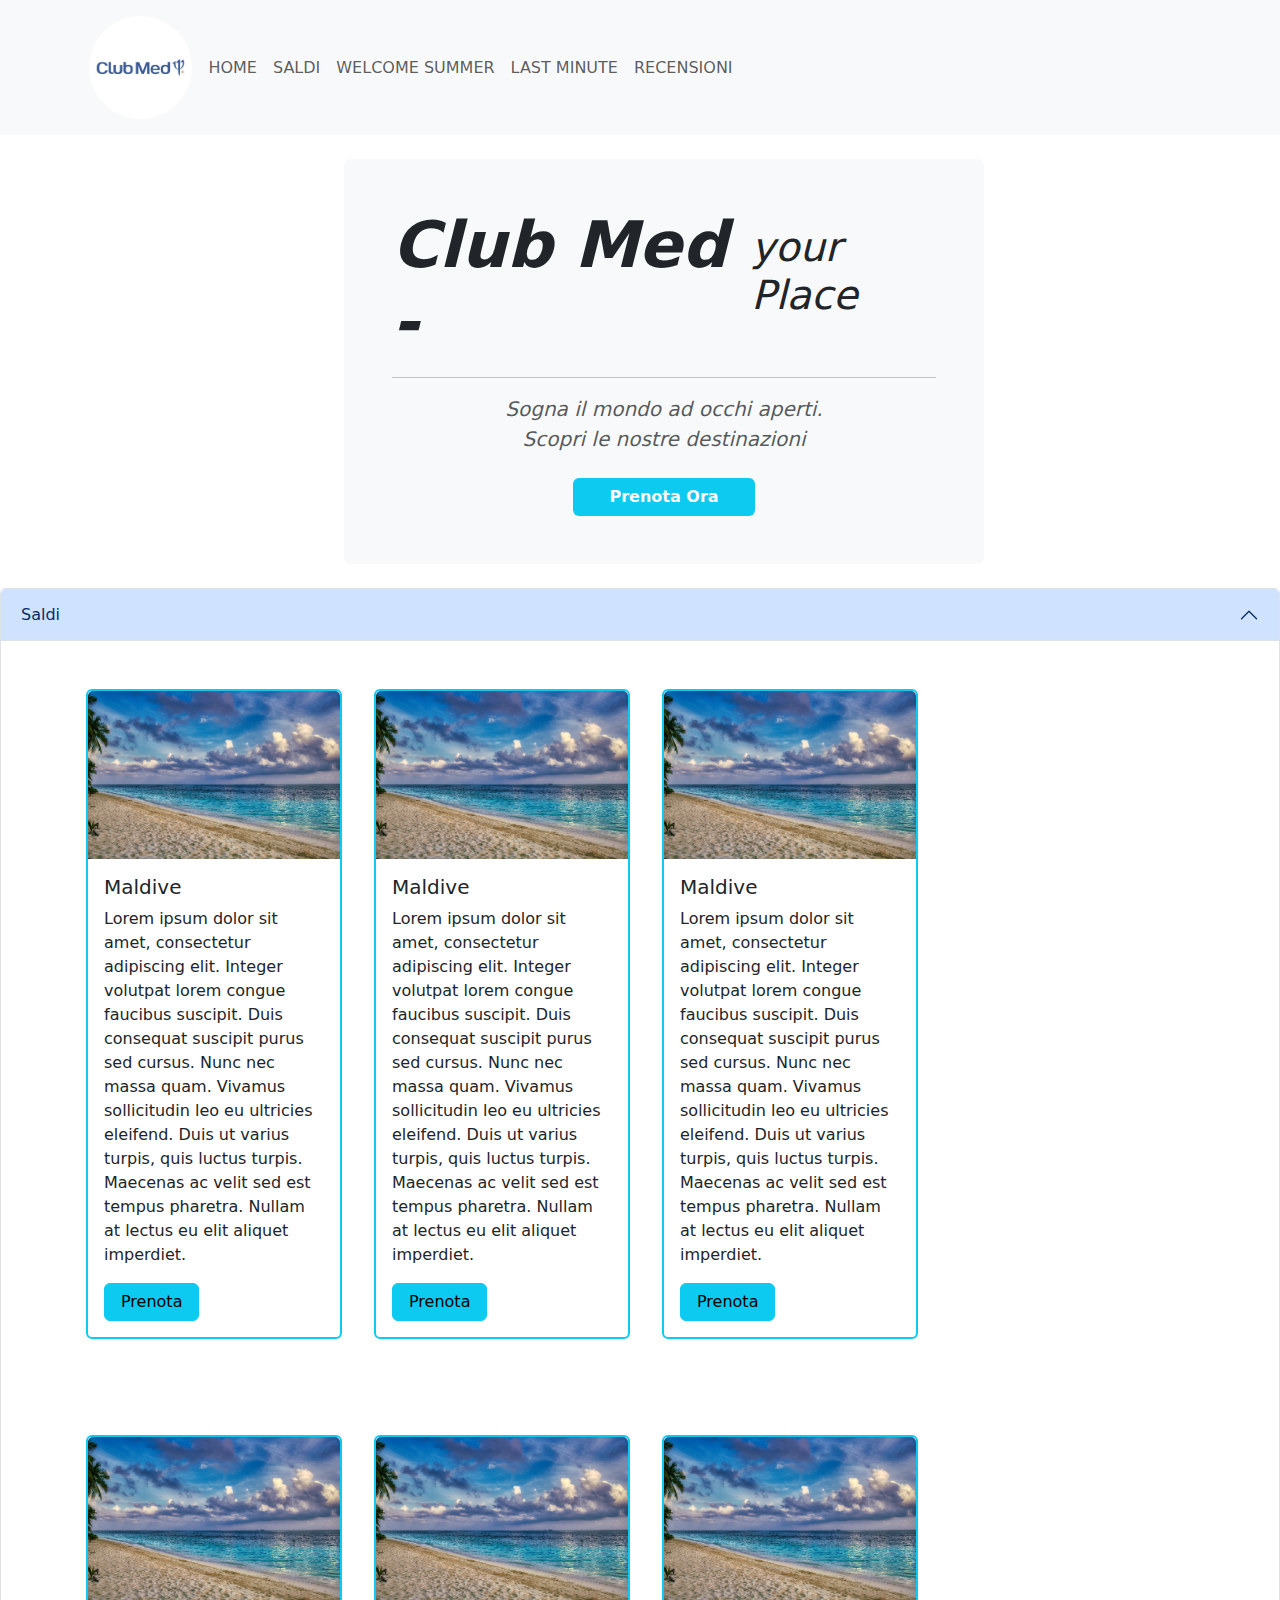
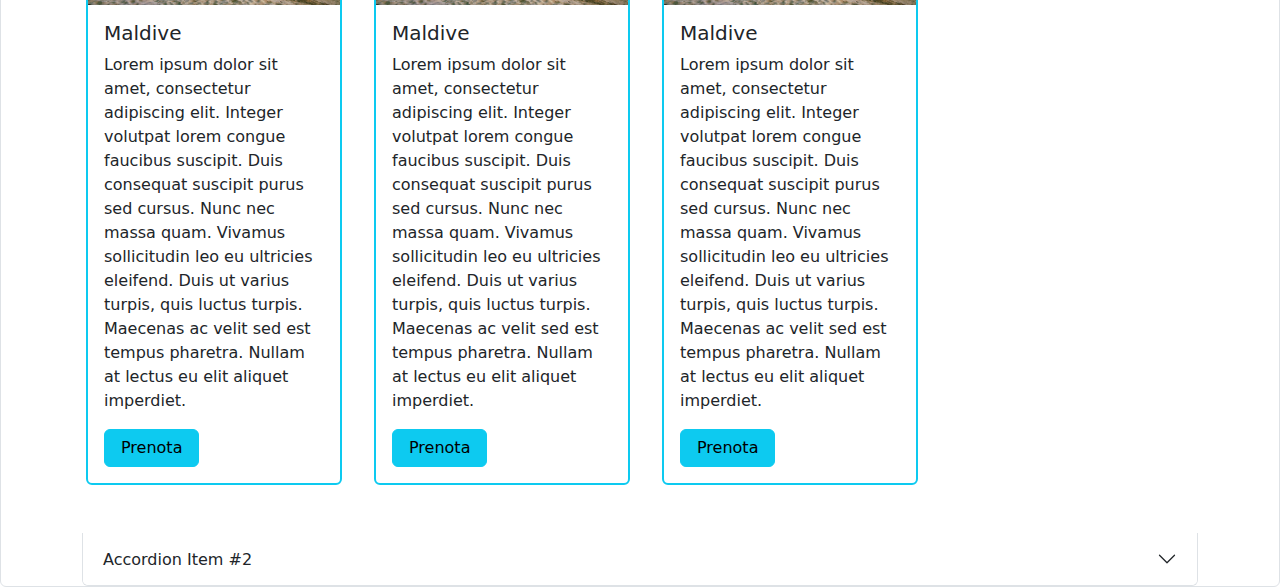
==== index.html @ 1a9f721c "primo commit" ====
<!DOCTYPE html>
<html lang="it">
  <head>
    <meta charset="UTF-8" />
    <meta name="viewport" content="width=device-width, initial-scale=1.0" />
    <link
      href="https://cdn.jsdelivr.net/npm/bootstrap@5.3.3/dist/css/bootstrap.min.css"
      rel="stylesheet"
      integrity="sha384-QWTKZyjpPEjISv5WaRU9OFeRpok6YctnYmDr5pNlyT2bRjXh0JMhjY6hW+ALEwIH"
      crossorigin="anonymous"
    />
    <link rel="stylesheet" href="assets/css/style.css" />
    <title>HomePage Agenzia di Viaggi</title>
  </head>
  <body>
    <header>
      <nav class="navbar navbar-expand-lg bg-body-tertiary">
        <div class="container-fluid">
          <div class="navbar-logo p-2" href="#">
            <img
              class="float-end"
              src="assets/img/Club-Med-Logo-1.jpg"
              alt="LogoAdV"
            />
          </div>

          <button
            class="navbar-toggler"
            type="button"
            data-bs-toggle="collapse"
            data-bs-target="#navbarNav"
            aria-controls="navbarNav"
            aria-expanded="false"
            aria-label="Toggle navigation"
          >
            <span class="navbar-toggler-icon"></span>
          </button>
          <div class="collapse navbar-collapse" id="navbarNav">
            <ul class="navbar-nav">
              <li class="nav-item">
                <a class="nav-link" href="#">HOME</a>
              </li>
              <li class="nav-item">
                <a class="nav-link" href="#">SALDI</a>
              </li>
              <li class="nav-item">
                <a class="nav-link" href="#">WELCOME SUMMER</a>
              </li>
              <li class="nav-item">
                <a class="nav-link" href="#">LAST MINUTE</a>
              </li>
              <li class="nav-item">
                <a class="nav-link">RECENSIONI</a>
              </li>
            </ul>
          </div>
        </div>
      </nav>
    </header>
    <main>
      <div class="container-fluid m-4">
        <div class="row">
          <div class="col-3"></div>
          <div class="col-6 center bg-light rounded p-5">
            <h1
              class="d-flex text-dark text-start fst-italic fw-semibold display-3"
            >
              Club Med -&nbsp;
              <span
                class="text-start fst-italic justify-content-center display-6 pt-3"
              >
                your Place</span
              >
            </h1>
            <hr />
            <p class="text-center text-body-secondary lh-4 fs-5 fst-italic">
              Sogna il mondo ad occhi aperti.<br />
              Scopri le nostre destinazioni
            </p>
            <div class="d-grid gap-2 col-4 mt-4 mx-auto">
              <button class="btn bg-info text-light fw-bold">
                Prenota Ora
              </button>
            </div>
          </div>
          <div class="col-3"></div>
        </div>
      </div>

      <div class="accordion" id="accordionPanelsStayOpenExample">
        <div class="accordion-item">
          <h2 class="accordion-header">
            <button
              class="accordion-button"
              type="button"
              data-bs-toggle="collapse"
              data-bs-target="#panelsStayOpen-collapseOne"
              aria-expanded="true"
              aria-controls="panelsStayOpen-collapseOne"
            >
              Saldi
            </button>
          </h2>
          <div
            id="panelsStayOpen-collapseOne"
            class="accordion-collapse collapse show"
          >
            <div class="container">
              <div class="row">
                <div
                  class="col-6 col-sm-6 col-md-6 col-lg-4 col-xl-3 card border border-info border-2 rounded px-0 my-5 mx-3"
                  style="width: 16rem"
                >
                  <img
                    src="assets/img/beach-4455224_1280.jpg"
                    class="card-img-top img-fluid p-0 m-0"
                    alt="beach image"
                  />
                  <div class="card-body">
                    <h5 class="card-title">Maldive</h5>
                    <p class="card-text">
                      Lorem ipsum dolor sit amet, consectetur adipiscing elit.
                      Integer volutpat lorem congue faucibus suscipit. Duis
                      consequat suscipit purus sed cursus. Nunc nec massa quam.
                      Vivamus sollicitudin leo eu ultricies eleifend. Duis ut
                      varius turpis, quis luctus turpis. Maecenas ac velit sed
                      est tempus pharetra. Nullam at lectus eu elit aliquet
                      imperdiet.
                    </p>
                    <a href="#" class="btn btn-info px-3">Prenota</a>
                  </div>
                </div>
                <div
                  class="col-6 col-sm-6 col-md-6 col-lg-4 col-xl-3 card border border-info border-2 rounded px-0 my-5 mx-3"
                  style="width: 16rem"
                >
                  <img
                    src="assets/img/beach-4455224_1280.jpg"
                    class="card-img-top img-fluid p-0 m-0"
                    alt="beach image"
                  />
                  <div class="card-body">
                    <h5 class="card-title">Maldive</h5>
                    <p class="card-text">
                      Lorem ipsum dolor sit amet, consectetur adipiscing elit.
                      Integer volutpat lorem congue faucibus suscipit. Duis
                      consequat suscipit purus sed cursus. Nunc nec massa quam.
                      Vivamus sollicitudin leo eu ultricies eleifend. Duis ut
                      varius turpis, quis luctus turpis. Maecenas ac velit sed
                      est tempus pharetra. Nullam at lectus eu elit aliquet
                      imperdiet.
                    </p>
                    <a href="#" class="btn btn-info px-3">Prenota</a>
                  </div>
                </div>
                <div
                  class="col-6 col-sm-6 col-md-6 col-lg-4 col-xl-3 card border border-info border-2 rounded px-0 my-5 mx-3"
                  style="width: 16rem"
                >
                  <img
                    src="assets/img/beach-4455224_1280.jpg"
                    class="card-img-top img-fluid p-0 m-0"
                    alt="beach image"
                  />
                  <div class="card-body">
                    <h5 class="card-title">Maldive</h5>
                    <p class="card-text">
                      Lorem ipsum dolor sit amet, consectetur adipiscing elit.
                      Integer volutpat lorem congue faucibus suscipit. Duis
                      consequat suscipit purus sed cursus. Nunc nec massa quam.
                      Vivamus sollicitudin leo eu ultricies eleifend. Duis ut
                      varius turpis, quis luctus turpis. Maecenas ac velit sed
                      est tempus pharetra. Nullam at lectus eu elit aliquet
                      imperdiet.
                    </p>
                    <a href="#" class="btn btn-info px-3">Prenota</a>
                  </div>
                </div>
                <div
                  class="col-6 col-sm-6 col-md-6 col-lg-4 col-xl-3 card border border-info border-2 rounded px-0 my-5 mx-3"
                  style="width: 16rem"
                >
                  <img
                    src="assets/img/beach-4455224_1280.jpg"
                    class="card-img-top img-fluid p-0 m-0"
                    alt="beach image"
                  />
                  <div class="card-body">
                    <h5 class="card-title">Maldive</h5>
                    <p class="card-text">
                      Lorem ipsum dolor sit amet, consectetur adipiscing elit.
                      Integer volutpat lorem congue faucibus suscipit. Duis
                      consequat suscipit purus sed cursus. Nunc nec massa quam.
                      Vivamus sollicitudin leo eu ultricies eleifend. Duis ut
                      varius turpis, quis luctus turpis. Maecenas ac velit sed
                      est tempus pharetra. Nullam at lectus eu elit aliquet
                      imperdiet.
                    </p>
                    <a href="#" class="btn btn-info px-3">Prenota</a>
                  </div>
                </div>
                <div
                  class="col-6 col-sm-6 col-md-6 col-lg-4 col-xl-3 card border border-info border-2 rounded px-0 my-5 mx-3"
                  style="width: 16rem"
                >
                  <img
                    src="assets/img/beach-4455224_1280.jpg"
                    class="card-img-top img-fluid p-0 m-0"
                    alt="beach image"
                  />
                  <div class="card-body">
                    <h5 class="card-title">Maldive</h5>
                    <p class="card-text">
                      Lorem ipsum dolor sit amet, consectetur adipiscing elit.
                      Integer volutpat lorem congue faucibus suscipit. Duis
                      consequat suscipit purus sed cursus. Nunc nec massa quam.
                      Vivamus sollicitudin leo eu ultricies eleifend. Duis ut
                      varius turpis, quis luctus turpis. Maecenas ac velit sed
                      est tempus pharetra. Nullam at lectus eu elit aliquet
                      imperdiet.
                    </p>
                    <a href="#" class="btn btn-info px-3">Prenota</a>
                  </div>
                </div>
                <div
                  class="col-6 col-sm-6 col-md-6 col-lg-4 col-xl-3 card border border-info border-2 rounded px-0 my-5 mx-3"
                  style="width: 16rem"
                >
                  <img
                    src="assets/img/beach-4455224_1280.jpg"
                    class="card-img-top img-fluid p-0 m-0"
                    alt="beach image"
                  />
                  <div class="card-body">
                    <h5 class="card-title">Maldive</h5>
                    <p class="card-text">
                      Lorem ipsum dolor sit amet, consectetur adipiscing elit.
                      Integer volutpat lorem congue faucibus suscipit. Duis
                      consequat suscipit purus sed cursus. Nunc nec massa quam.
                      Vivamus sollicitudin leo eu ultricies eleifend. Duis ut
                      varius turpis, quis luctus turpis. Maecenas ac velit sed
                      est tempus pharetra. Nullam at lectus eu elit aliquet
                      imperdiet.
                    </p>
                    <a href="#" class="btn btn-info px-3">Prenota</a>
                  </div>
                </div>
              </div> 
        <div class="accordion-item">
          <h2 class="accordion-header">
            <button
              class="accordion-button collapsed"
              type="button"
              data-bs-toggle="collapse"
              data-bs-target="#panelsStayOpen-collapseTwo"
              aria-expanded="false"
              aria-controls="panelsStayOpen-collapseTwo"
            >
              Accordion Item #2
            </button>
          </h2>
          <div
            id="panelsStayOpen-collapseTwo"
            class="accordion-collapse collapse"
          >
            <div class="accordion-body">
              <strong>This is the second item's accordion body.</strong> It is
              hidden by default, until the collapse plugin adds the appropriate
              classes that we use to style each element. These classes control
              the overall appearance, as well as the showing and hiding via CSS
              transitions. You can modify any of this with custom CSS or
              overriding our default variables. It's also worth noting that just
              about any HTML can go within the <code>.accordion-body</code>,
              though the transition does limit overflow.
            </div>
          </div>
        </div>
      </div>
    </main>

    <script
      src="https://cdn.jsdelivr.net/npm/bootstrap@5.3.3/dist/js/bootstrap.bundle.min.js"
      integrity="sha384-YvpcrYf0tY3lHB60NNkmXc5s9fDVZLESaAA55NDzOxhy9GkcIdslK1eN7N6jIeHz"
      crossorigin="anonymous"
    ></script>
  </body>
</html>
---- assets/css/style.css ----
.navbar-logo {
    width: 15%;
    padding-right: 0;
    margin-right: 0;
}
.navbar-logo img {
    width: 60%;
    border-radius: 50%;
}
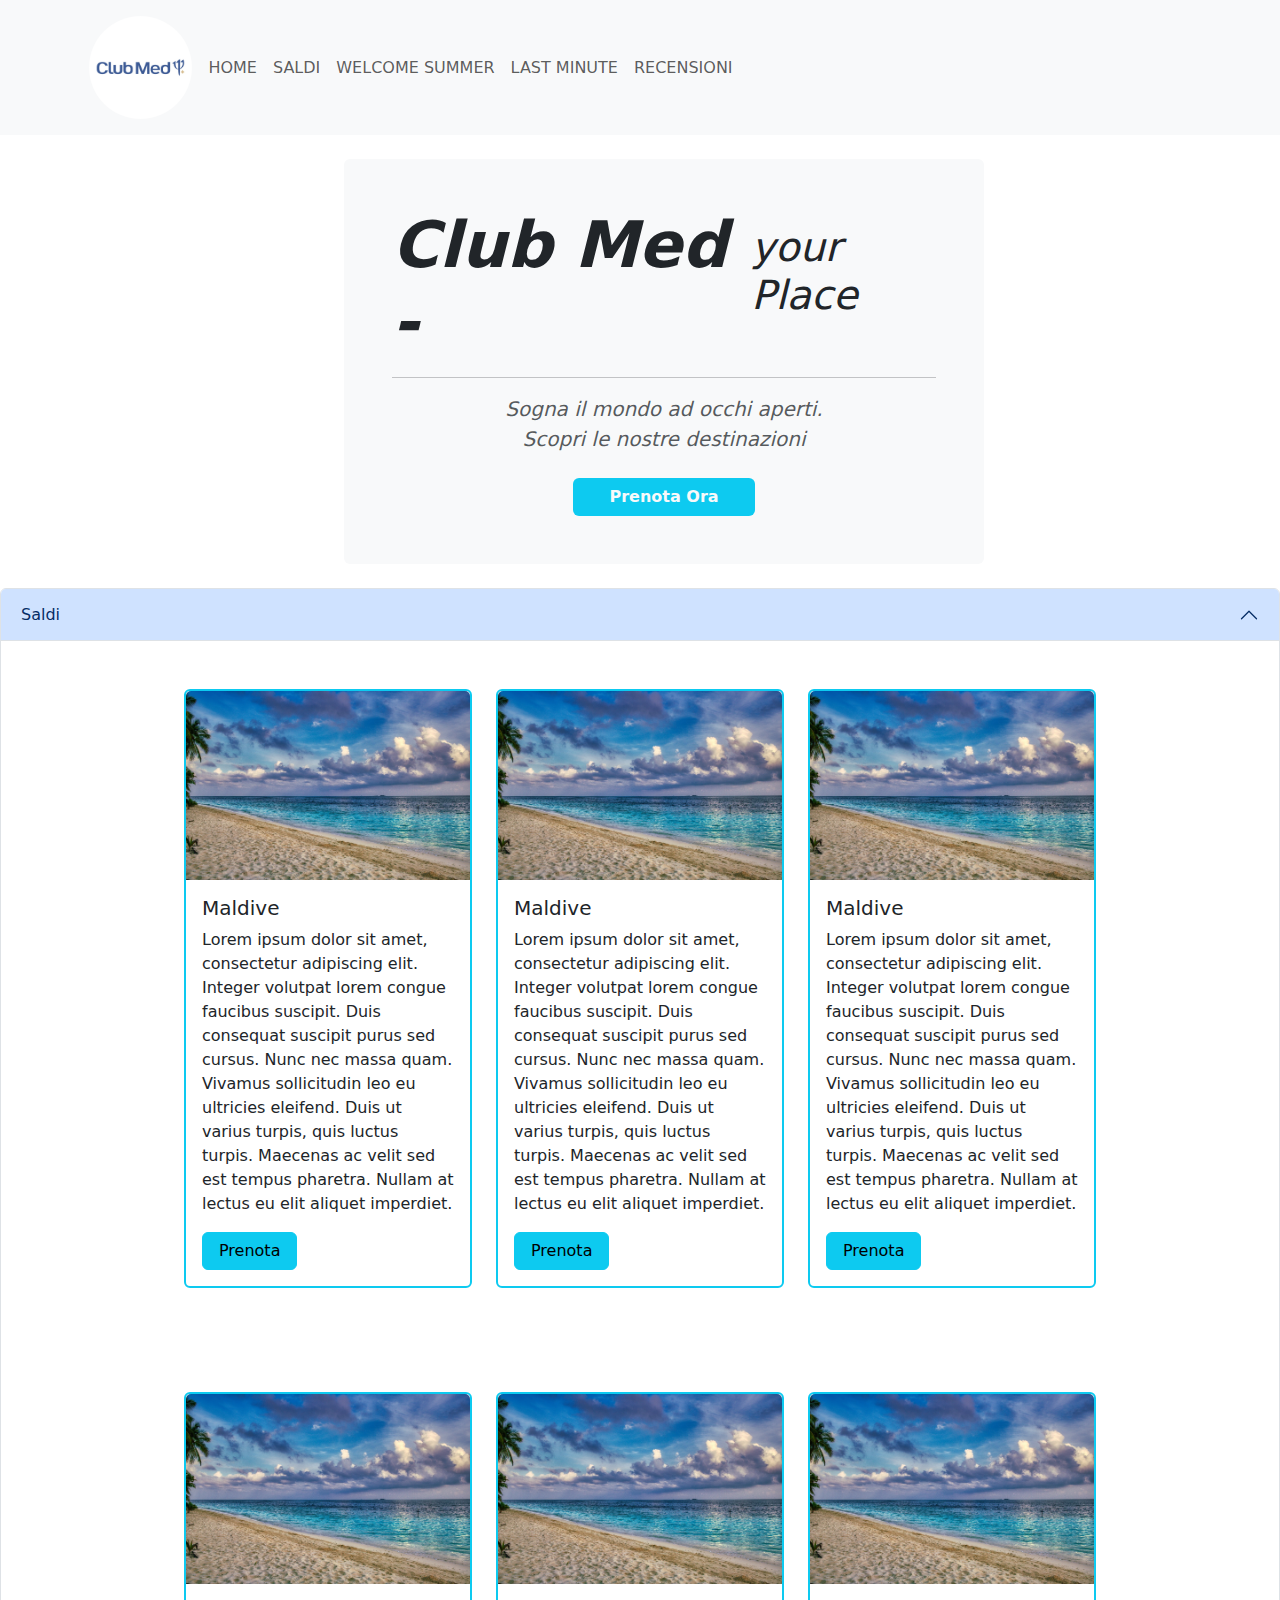
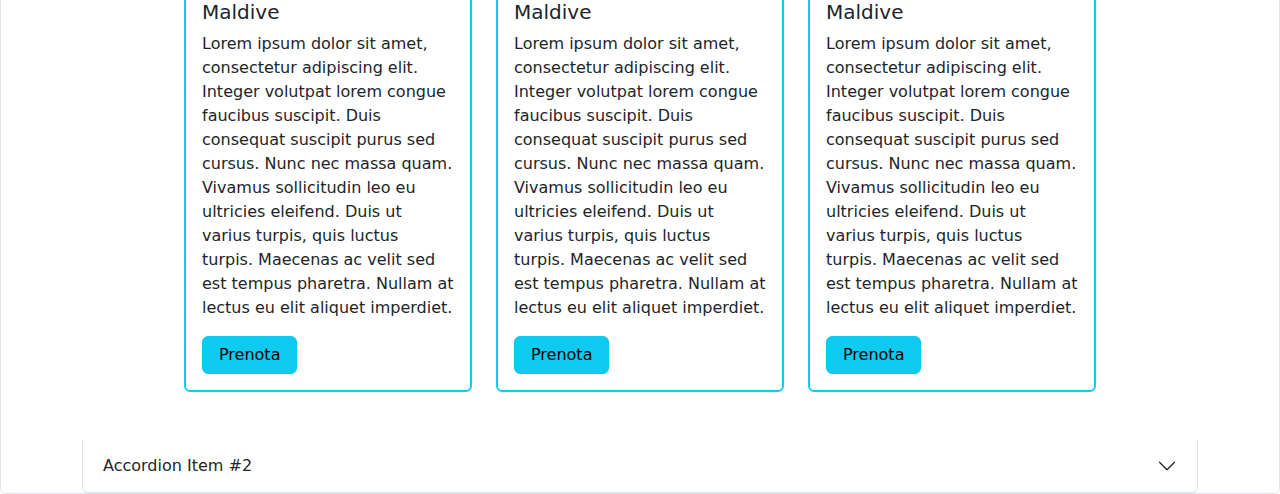
==== commit 1954023a: "secondo commit" ====
--- a/index.html
+++ b/index.html
@@ -106,125 +106,125 @@
             class="accordion-collapse collapse show"
           >
             <div class="container">
-              <div class="row">
-                <div
-                  class="col-6 col-sm-6 col-md-6 col-lg-4 col-xl-3 card border border-info border-2 rounded px-0 my-5 mx-3"
-                  style="width: 16rem"
-                >
-                  <img
-                    src="assets/img/beach-4455224_1280.jpg"
-                    class="card-img-top img-fluid p-0 m-0"
-                    alt="beach image"
-                  />
-                  <div class="card-body">
-                    <h5 class="card-title">Maldive</h5>
-                    <p class="card-text">
-                      Lorem ipsum dolor sit amet, consectetur adipiscing elit.
-                      Integer volutpat lorem congue faucibus suscipit. Duis
-                      consequat suscipit purus sed cursus. Nunc nec massa quam.
-                      Vivamus sollicitudin leo eu ultricies eleifend. Duis ut
-                      varius turpis, quis luctus turpis. Maecenas ac velit sed
-                      est tempus pharetra. Nullam at lectus eu elit aliquet
-                      imperdiet.
-                    </p>
-                    <a href="#" class="btn btn-info px-3">Prenota</a>
-                  </div>
-                </div>
-                <div
-                  class="col-6 col-sm-6 col-md-6 col-lg-4 col-xl-3 card border border-info border-2 rounded px-0 my-5 mx-3"
-                  style="width: 16rem"
-                >
-                  <img
-                    src="assets/img/beach-4455224_1280.jpg"
-                    class="card-img-top img-fluid p-0 m-0"
-                    alt="beach image"
-                  />
-                  <div class="card-body">
-                    <h5 class="card-title">Maldive</h5>
-                    <p class="card-text">
-                      Lorem ipsum dolor sit amet, consectetur adipiscing elit.
-                      Integer volutpat lorem congue faucibus suscipit. Duis
-                      consequat suscipit purus sed cursus. Nunc nec massa quam.
-                      Vivamus sollicitudin leo eu ultricies eleifend. Duis ut
-                      varius turpis, quis luctus turpis. Maecenas ac velit sed
-                      est tempus pharetra. Nullam at lectus eu elit aliquet
-                      imperdiet.
-                    </p>
-                    <a href="#" class="btn btn-info px-3">Prenota</a>
-                  </div>
-                </div>
-                <div
-                  class="col-6 col-sm-6 col-md-6 col-lg-4 col-xl-3 card border border-info border-2 rounded px-0 my-5 mx-3"
-                  style="width: 16rem"
-                >
-                  <img
-                    src="assets/img/beach-4455224_1280.jpg"
-                    class="card-img-top img-fluid p-0 m-0"
-                    alt="beach image"
-                  />
-                  <div class="card-body">
-                    <h5 class="card-title">Maldive</h5>
-                    <p class="card-text">
-                      Lorem ipsum dolor sit amet, consectetur adipiscing elit.
-                      Integer volutpat lorem congue faucibus suscipit. Duis
-                      consequat suscipit purus sed cursus. Nunc nec massa quam.
-                      Vivamus sollicitudin leo eu ultricies eleifend. Duis ut
-                      varius turpis, quis luctus turpis. Maecenas ac velit sed
-                      est tempus pharetra. Nullam at lectus eu elit aliquet
-                      imperdiet.
-                    </p>
-                    <a href="#" class="btn btn-info px-3">Prenota</a>
-                  </div>
-                </div>
-                <div
-                  class="col-6 col-sm-6 col-md-6 col-lg-4 col-xl-3 card border border-info border-2 rounded px-0 my-5 mx-3"
-                  style="width: 16rem"
-                >
-                  <img
-                    src="assets/img/beach-4455224_1280.jpg"
-                    class="card-img-top img-fluid p-0 m-0"
-                    alt="beach image"
-                  />
-                  <div class="card-body">
-                    <h5 class="card-title">Maldive</h5>
-                    <p class="card-text">
-                      Lorem ipsum dolor sit amet, consectetur adipiscing elit.
-                      Integer volutpat lorem congue faucibus suscipit. Duis
-                      consequat suscipit purus sed cursus. Nunc nec massa quam.
-                      Vivamus sollicitudin leo eu ultricies eleifend. Duis ut
-                      varius turpis, quis luctus turpis. Maecenas ac velit sed
-                      est tempus pharetra. Nullam at lectus eu elit aliquet
-                      imperdiet.
-                    </p>
-                    <a href="#" class="btn btn-info px-3">Prenota</a>
-                  </div>
-                </div>
-                <div
-                  class="col-6 col-sm-6 col-md-6 col-lg-4 col-xl-3 card border border-info border-2 rounded px-0 my-5 mx-3"
-                  style="width: 16rem"
-                >
-                  <img
-                    src="assets/img/beach-4455224_1280.jpg"
-                    class="card-img-top img-fluid p-0 m-0"
-                    alt="beach image"
-                  />
-                  <div class="card-body">
-                    <h5 class="card-title">Maldive</h5>
-                    <p class="card-text">
-                      Lorem ipsum dolor sit amet, consectetur adipiscing elit.
-                      Integer volutpat lorem congue faucibus suscipit. Duis
-                      consequat suscipit purus sed cursus. Nunc nec massa quam.
-                      Vivamus sollicitudin leo eu ultricies eleifend. Duis ut
-                      varius turpis, quis luctus turpis. Maecenas ac velit sed
-                      est tempus pharetra. Nullam at lectus eu elit aliquet
-                      imperdiet.
-                    </p>
-                    <a href="#" class="btn btn-info px-3">Prenota</a>
-                  </div>
-                </div>
-                <div
-                  class="col-6 col-sm-6 col-md-6 col-lg-4 col-xl-3 card border border-info border-2 rounded px-0 my-5 mx-3"
-                  style="width: 16rem"
+              <div class="row justify-content-center gap-2">
+                <div
+                  class="col-6 col-sm-6 col-md-4 col-lg-4 col-xl-3 col-xxl-3 card border border-info border-2 rounded px-0 my-5 mx-2"
+                  style="width: 18rem"
+                >
+                  <img
+                    src="assets/img/beach-4455224_1280.jpg"
+                    class="card-img-top img-fluid p-0 m-0"
+                    alt="beach image"
+                  />
+                  <div class="card-body">
+                    <h5 class="card-title">Maldive</h5>
+                    <p class="card-text">
+                      Lorem ipsum dolor sit amet, consectetur adipiscing elit.
+                      Integer volutpat lorem congue faucibus suscipit. Duis
+                      consequat suscipit purus sed cursus. Nunc nec massa quam.
+                      Vivamus sollicitudin leo eu ultricies eleifend. Duis ut
+                      varius turpis, quis luctus turpis. Maecenas ac velit sed
+                      est tempus pharetra. Nullam at lectus eu elit aliquet
+                      imperdiet.
+                    </p>
+                    <a href="#" class="btn btn-info px-3">Prenota</a>
+                  </div>
+                </div>
+                <div
+                  class="col-6 col-sm-6 col-md-4 col-lg-4 col-xl-3 col-xxl-3 card border border-info border-2 rounded px-0 my-5 mx-2"
+                  style="width: 18rem"
+                >
+                  <img
+                    src="assets/img/beach-4455224_1280.jpg"
+                    class="card-img-top img-fluid p-0 m-0"
+                    alt="beach image"
+                  />
+                  <div class="card-body">
+                    <h5 class="card-title">Maldive</h5>
+                    <p class="card-text">
+                      Lorem ipsum dolor sit amet, consectetur adipiscing elit.
+                      Integer volutpat lorem congue faucibus suscipit. Duis
+                      consequat suscipit purus sed cursus. Nunc nec massa quam.
+                      Vivamus sollicitudin leo eu ultricies eleifend. Duis ut
+                      varius turpis, quis luctus turpis. Maecenas ac velit sed
+                      est tempus pharetra. Nullam at lectus eu elit aliquet
+                      imperdiet.
+                    </p>
+                    <a href="#" class="btn btn-info px-3">Prenota</a>
+                  </div>
+                </div>
+                <div
+                  class="col-6 col-sm-6 col-md-4 col-lg-4 col-xl-3 col-xxl-3 card border border-info border-2 rounded px-0 my-5 mx-2"
+                  style="width: 18rem"
+                >
+                  <img
+                    src="assets/img/beach-4455224_1280.jpg"
+                    class="card-img-top img-fluid p-0 m-0"
+                    alt="beach image"
+                  />
+                  <div class="card-body">
+                    <h5 class="card-title">Maldive</h5>
+                    <p class="card-text">
+                      Lorem ipsum dolor sit amet, consectetur adipiscing elit.
+                      Integer volutpat lorem congue faucibus suscipit. Duis
+                      consequat suscipit purus sed cursus. Nunc nec massa quam.
+                      Vivamus sollicitudin leo eu ultricies eleifend. Duis ut
+                      varius turpis, quis luctus turpis. Maecenas ac velit sed
+                      est tempus pharetra. Nullam at lectus eu elit aliquet
+                      imperdiet.
+                    </p>
+                    <a href="#" class="btn btn-info px-3">Prenota</a>
+                  </div>
+                </div>
+                <div
+                  class="col-6 col-sm-6 col-md-4 col-lg-4 col-xl-3 col-xxl-3 card border border-info border-2 rounded px-0 my-5 mx-2"
+                  style="width: 18rem"
+                >
+                  <img
+                    src="assets/img/beach-4455224_1280.jpg"
+                    class="card-img-top img-fluid p-0 m-0"
+                    alt="beach image"
+                  />
+                  <div class="card-body">
+                    <h5 class="card-title">Maldive</h5>
+                    <p class="card-text">
+                      Lorem ipsum dolor sit amet, consectetur adipiscing elit.
+                      Integer volutpat lorem congue faucibus suscipit. Duis
+                      consequat suscipit purus sed cursus. Nunc nec massa quam.
+                      Vivamus sollicitudin leo eu ultricies eleifend. Duis ut
+                      varius turpis, quis luctus turpis. Maecenas ac velit sed
+                      est tempus pharetra. Nullam at lectus eu elit aliquet
+                      imperdiet.
+                    </p>
+                    <a href="#" class="btn btn-info px-3">Prenota</a>
+                  </div>
+                </div>
+                <div
+                  class="col-6 col-sm-6 col-md-4 col-lg-4 col-xl-3 col-xxl-3 card border border-info border-2 rounded px-0 my-5 mx-2"
+                  style="width: 18rem"
+                >
+                  <img
+                    src="assets/img/beach-4455224_1280.jpg"
+                    class="card-img-top img-fluid p-0 m-0"
+                    alt="beach image"
+                  />
+                  <div class="card-body">
+                    <h5 class="card-title">Maldive</h5>
+                    <p class="card-text">
+                      Lorem ipsum dolor sit amet, consectetur adipiscing elit.
+                      Integer volutpat lorem congue faucibus suscipit. Duis
+                      consequat suscipit purus sed cursus. Nunc nec massa quam.
+                      Vivamus sollicitudin leo eu ultricies eleifend. Duis ut
+                      varius turpis, quis luctus turpis. Maecenas ac velit sed
+                      est tempus pharetra. Nullam at lectus eu elit aliquet
+                      imperdiet.
+                    </p>
+                    <a href="#" class="btn btn-info px-3">Prenota</a>
+                  </div>
+                </div>
+                <div
+                  class="col-6 col-sm-6 col-md-4 col-lg-4 col-xl-3 col-xxl-3 card border border-info border-2 rounded px-0 my-5 mx-2"
+                  style="width: 18rem"
                 >
                   <img
                     src="assets/img/beach-4455224_1280.jpg"
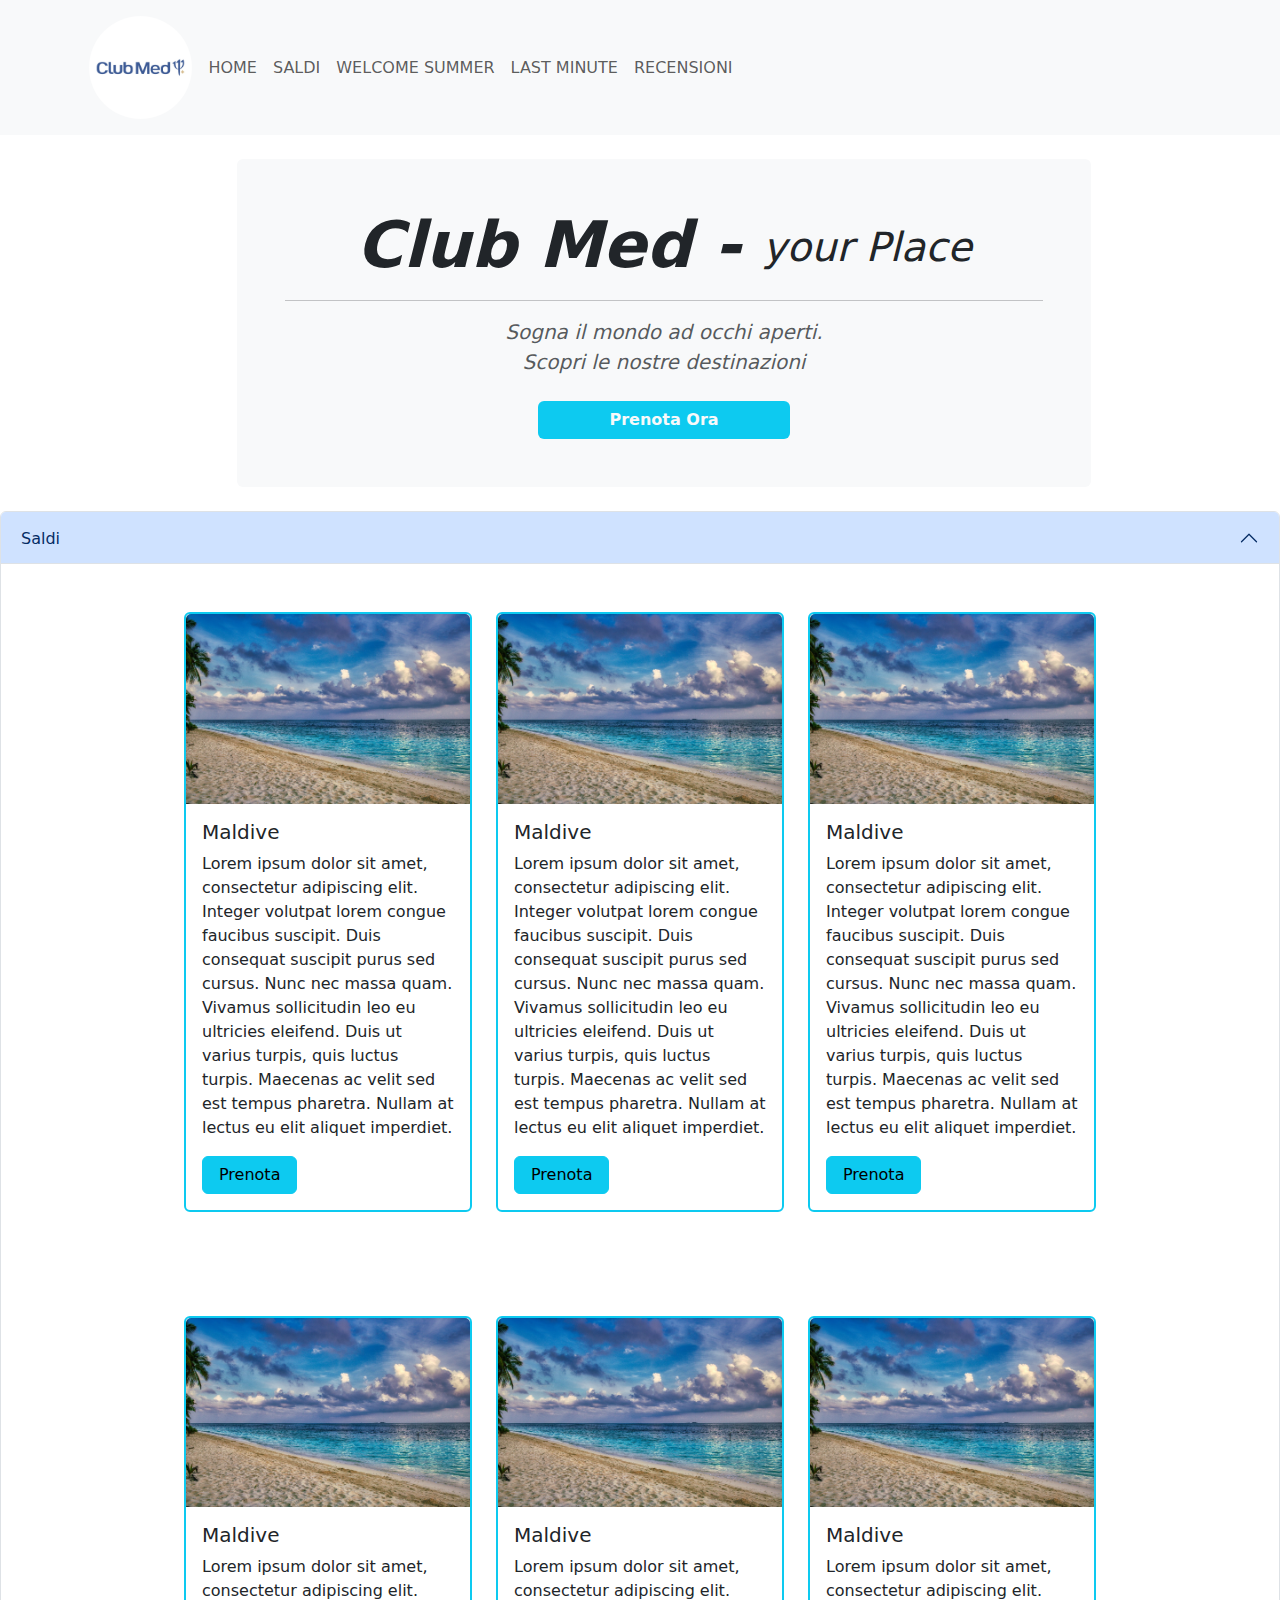
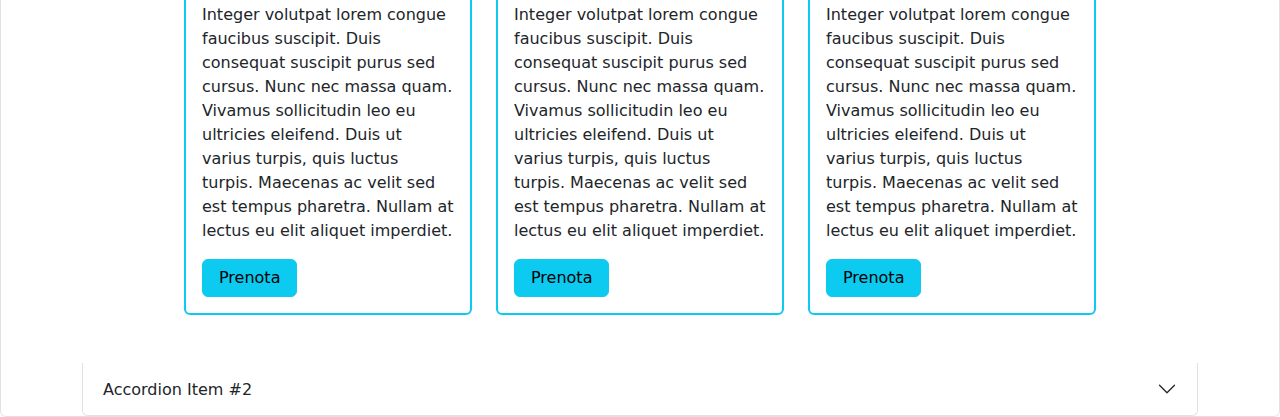
==== commit aab84c06: "altrocommit" ====
--- a/index.html
+++ b/index.html
@@ -60,14 +60,14 @@
     <main>
       <div class="container-fluid m-4">
         <div class="row">
-          <div class="col-3"></div>
-          <div class="col-6 center bg-light rounded p-5">
+          <div class="col-2"></div>
+          <div class="col-8 center bg-light rounded p-5">
             <h1
-              class="d-flex text-dark text-start fst-italic fw-semibold display-3"
+              class="d-flex text-dark justify-content-center fst-italic fw-semibold display-3"
             >
               Club Med -&nbsp;
               <span
-                class="text-start fst-italic justify-content-center display-6 pt-3"
+                class="text-center fst-italic justify-content-center display-6 pt-3"
               >
                 your Place</span
               >
@@ -83,7 +83,7 @@
               </button>
             </div>
           </div>
-          <div class="col-3"></div>
+          <div class="col-2"></div>
         </div>
       </div>
 
